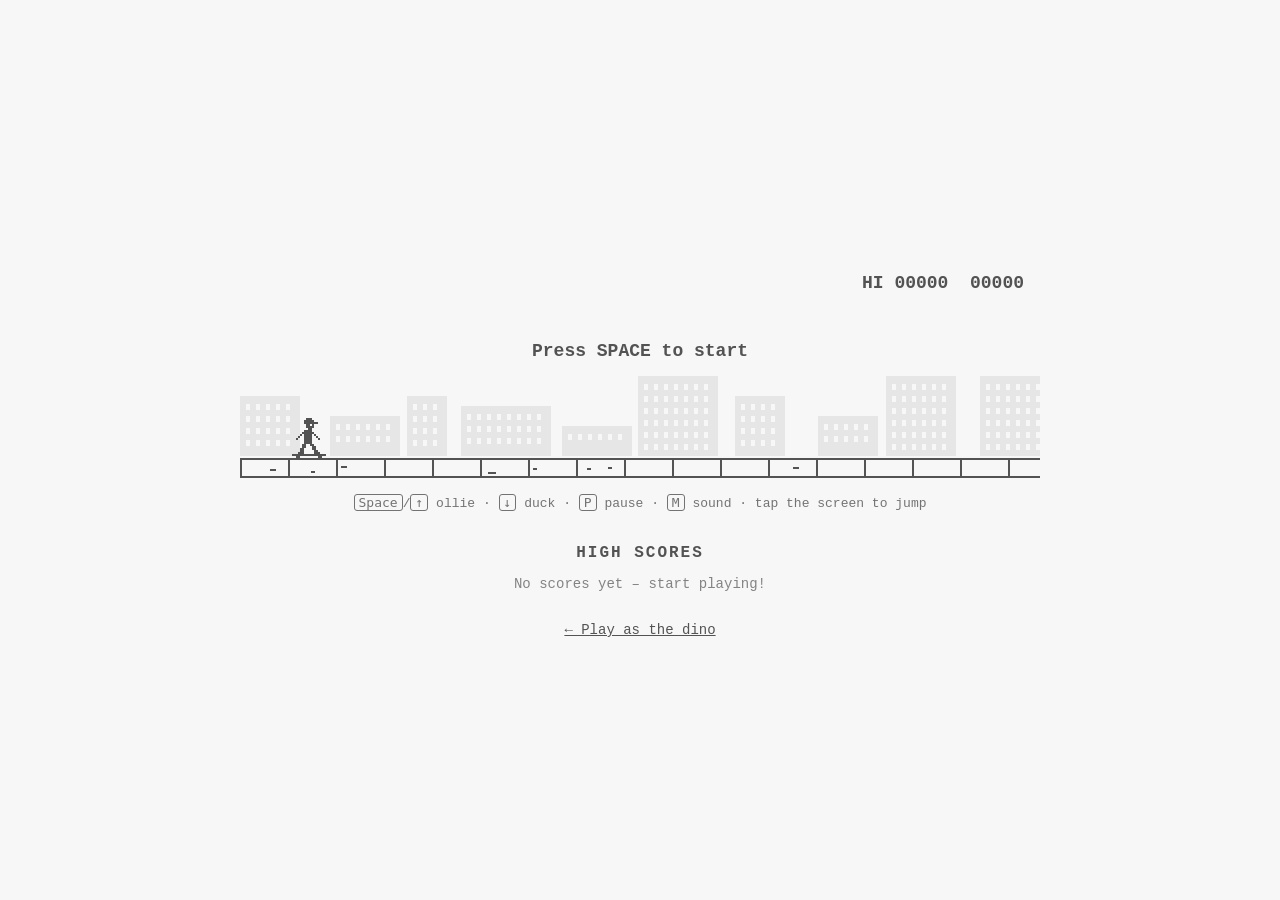
==== skate/index.html @ ade74871 "Add skateboard version with street obstacles Split the game into a shared engine (game.js) and theme" ====
<!doctype html>
<html lang="en">
<head>
  <meta charset="utf-8">
  <meta name="viewport" content="width=device-width, initial-scale=1">
  <title>Skate</title>
  <link rel="stylesheet" href="../style.css">
</head>
<body>
  <main>
    <canvas id="game" width="800" height="220" aria-label="Skate game"></canvas>
    <p class="help">
      <kbd>Space</kbd>/<kbd>↑</kbd> ollie · <kbd>↓</kbd> duck · <kbd>P</kbd> pause · <kbd>M</kbd> sound · tap the screen to jump
    </p>
    <section id="board" class="board" aria-live="polite">
      <form id="entry" class="entry" hidden>
        <label for="name">New high score! Enter your name:</label>
        <div class="entry-row">
          <input id="name" name="name" maxlength="12" autocomplete="off" spellcheck="false" required>
          <button type="submit">Save</button>
        </div>
      </form>
      <h2>High scores</h2>
      <ol id="scores"></ol>
      <p id="empty" class="empty">No scores yet – start playing!</p>
    </section>
    <nav class="switch"><a href="../">← Play as the dino</a></nav>
  </main>
  <script src="../game.js"></script>
  <script src="../themes/skate.js"></script>
</body>
</html>
---- style.css ----
:root {
  --bg: #f7f7f7;
  --fg: #535353;
}

* { box-sizing: border-box; }

html, body {
  margin: 0;
  height: 100%;
  background: var(--bg);
  color: var(--fg);
  font-family: "Courier New", monospace;
  transition: background 0.6s, color 0.6s;
}

body.night {
  --bg: #202124;
  --fg: #c4c4c4;
}

main {
  min-height: 100%;
  display: flex;
  flex-direction: column;
  align-items: center;
  justify-content: center;
  padding: 16px;
}

canvas {
  width: 100%;
  max-width: 800px;
  image-rendering: pixelated;
  touch-action: manipulation;
  user-select: none;
}

.help {
  font-size: 13px;
  text-align: center;
  opacity: 0.8;
}

kbd {
  border: 1px solid currentColor;
  border-radius: 3px;
  padding: 0 4px;
}

.board {
  width: 100%;
  max-width: 360px;
  margin-top: 8px;
}

.board.hidden { visibility: hidden; }

.board h2 {
  font-size: 16px;
  letter-spacing: 2px;
  text-transform: uppercase;
  text-align: center;
  margin: 12px 0 8px;
}

.board ol {
  margin: 0;
  padding: 0;
  list-style: none;
  counter-reset: rank;
}

.board li {
  counter-increment: rank;
  display: flex;
  gap: 8px;
  padding: 2px 6px;
  font-size: 15px;
}

.board li::before {
  content: counter(rank) ".";
  width: 2.5ch;
  text-align: right;
}

.board li .name { flex: 1; overflow: hidden; text-overflow: ellipsis; white-space: nowrap; }
.board li .score { font-weight: bold; }

.board li.latest {
  background: var(--fg);
  color: var(--bg);
}

.empty { text-align: center; font-size: 14px; opacity: 0.7; }

.entry {
  border: 2px solid var(--fg);
  padding: 10px 12px;
}

.entry label { display: block; font-weight: bold; margin-bottom: 6px; }

.entry-row { display: flex; gap: 8px; }

.entry input,
.entry button {
  font: inherit;
  font-size: 16px;
  color: var(--fg);
  background: var(--bg);
  border: 2px solid var(--fg);
  padding: 4px 8px;
}

.entry input { flex: 1; min-width: 0; text-transform: uppercase; }
.entry button { cursor: pointer; font-weight: bold; }
.entry button:hover { background: var(--fg); color: var(--bg); }

.switch {
  margin-top: 16px;
  font-size: 14px;
}

.switch a { color: inherit; }
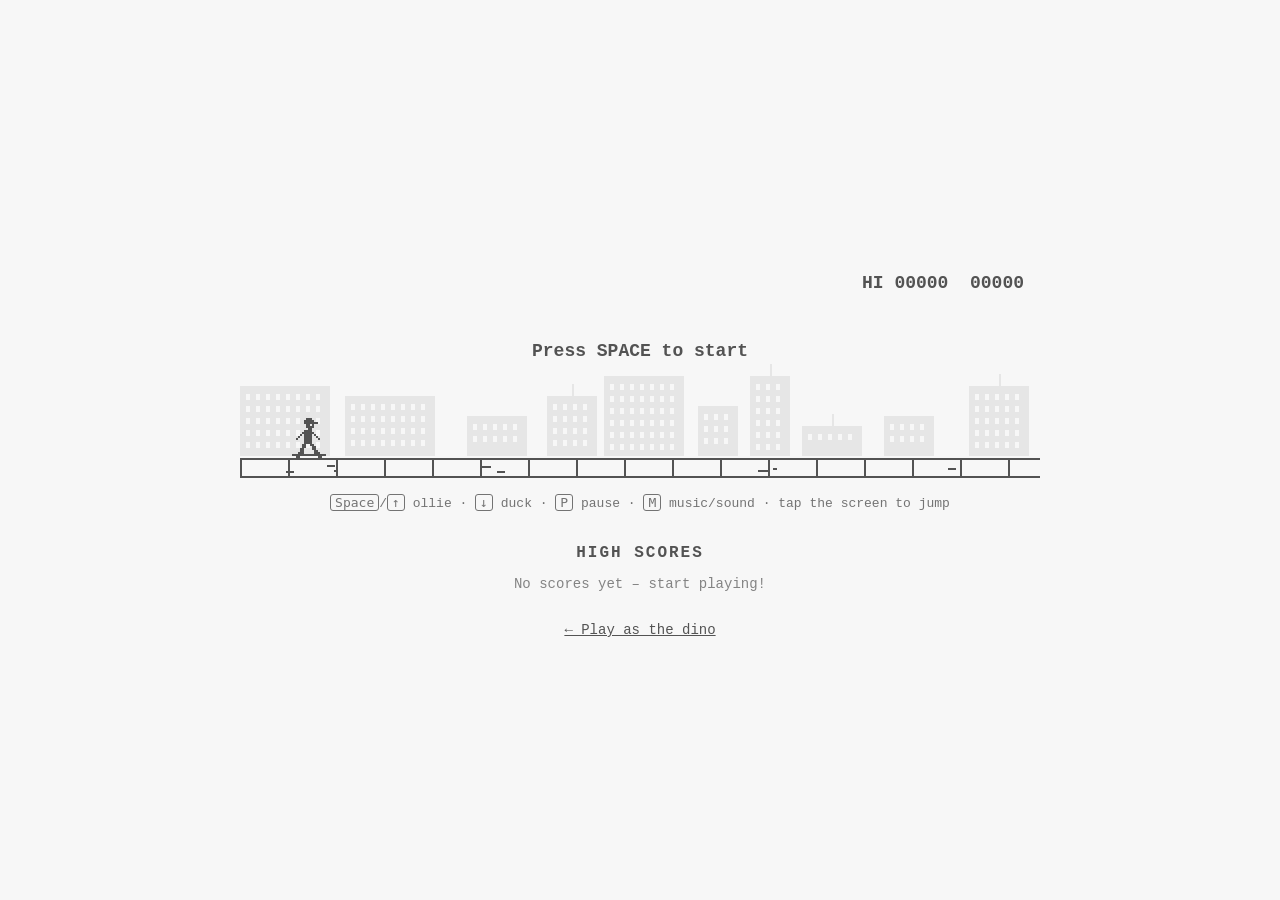
==== commit 0c4de75b: "Add 8-bit music: adventure theme for Dino, heavy riff for Skate Adds a small WebAudio step sequencer" ====
--- a/skate/index.html
+++ b/skate/index.html
@@ -10,7 +10,7 @@
   <main>
     <canvas id="game" width="800" height="220" aria-label="Skate game"></canvas>
     <p class="help">
-      <kbd>Space</kbd>/<kbd>↑</kbd> ollie · <kbd>↓</kbd> duck · <kbd>P</kbd> pause · <kbd>M</kbd> sound · tap the screen to jump
+      <kbd>Space</kbd>/<kbd>↑</kbd> ollie · <kbd>↓</kbd> duck · <kbd>P</kbd> pause · <kbd>M</kbd> music/sound · tap the screen to jump
     </p>
     <section id="board" class="board" aria-live="polite">
       <form id="entry" class="entry" hidden>
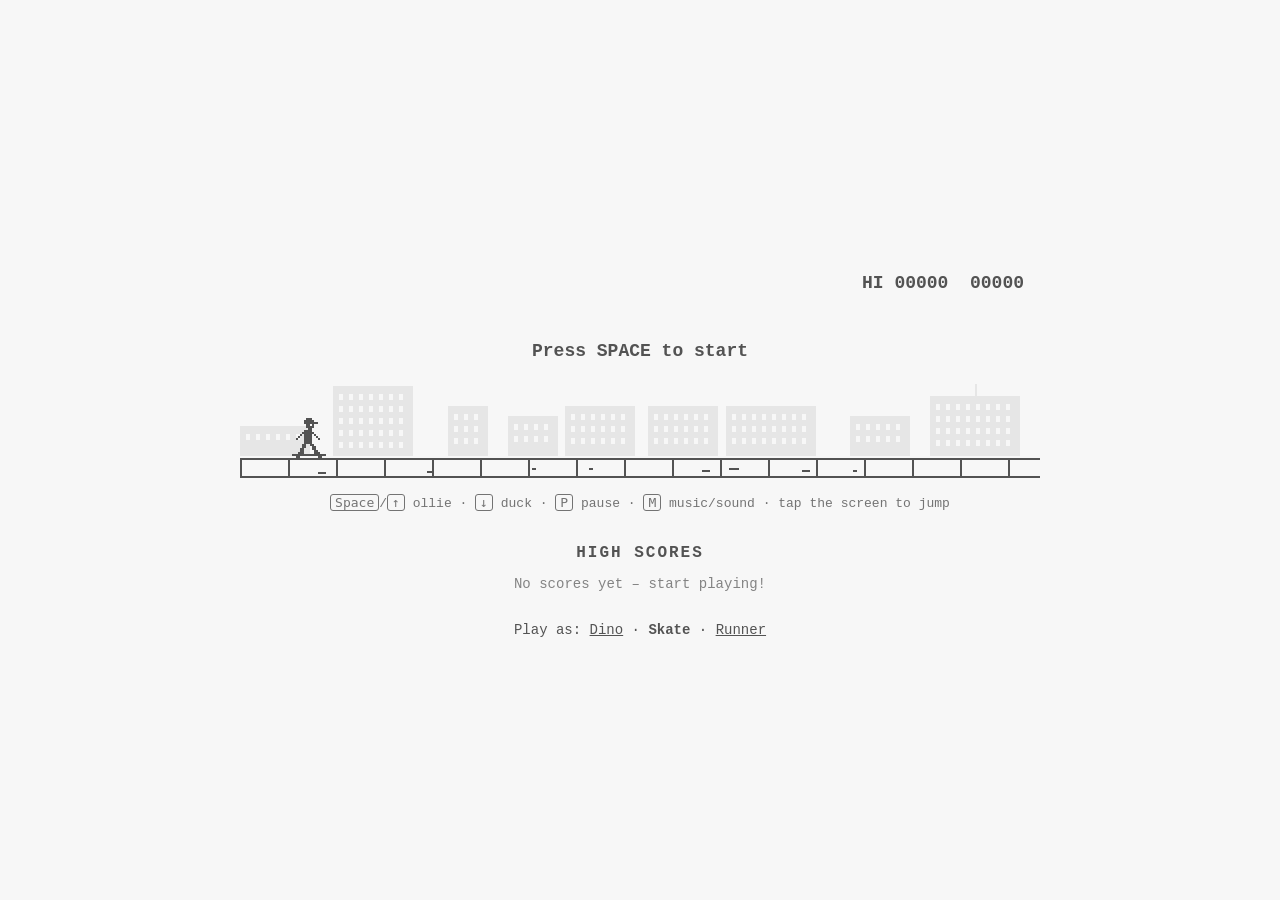
==== commit 514b2b8c: "Add runner version with park obstacles and training-montage music A jogger leaps hurdles, puddles, l" ====
--- a/skate/index.html
+++ b/skate/index.html
@@ -24,7 +24,7 @@
       <ol id="scores"></ol>
       <p id="empty" class="empty">No scores yet – start playing!</p>
     </section>
-    <nav class="switch"><a href="../">← Play as the dino</a></nav>
+    <nav class="switch">Play as: <a href="../index.html">Dino</a> · <a href="../skate/index.html" aria-current="page">Skate</a> · <a href="../runner/index.html">Runner</a></nav>
   </main>
   <script src="../game.js"></script>
   <script src="../themes/skate.js"></script>
--- a/style.css
+++ b/style.css
@@ -124,3 +124,8 @@
 }
 
 .switch a { color: inherit; }
+
+.switch a[aria-current] {
+  font-weight: bold;
+  text-decoration: none;
+}
